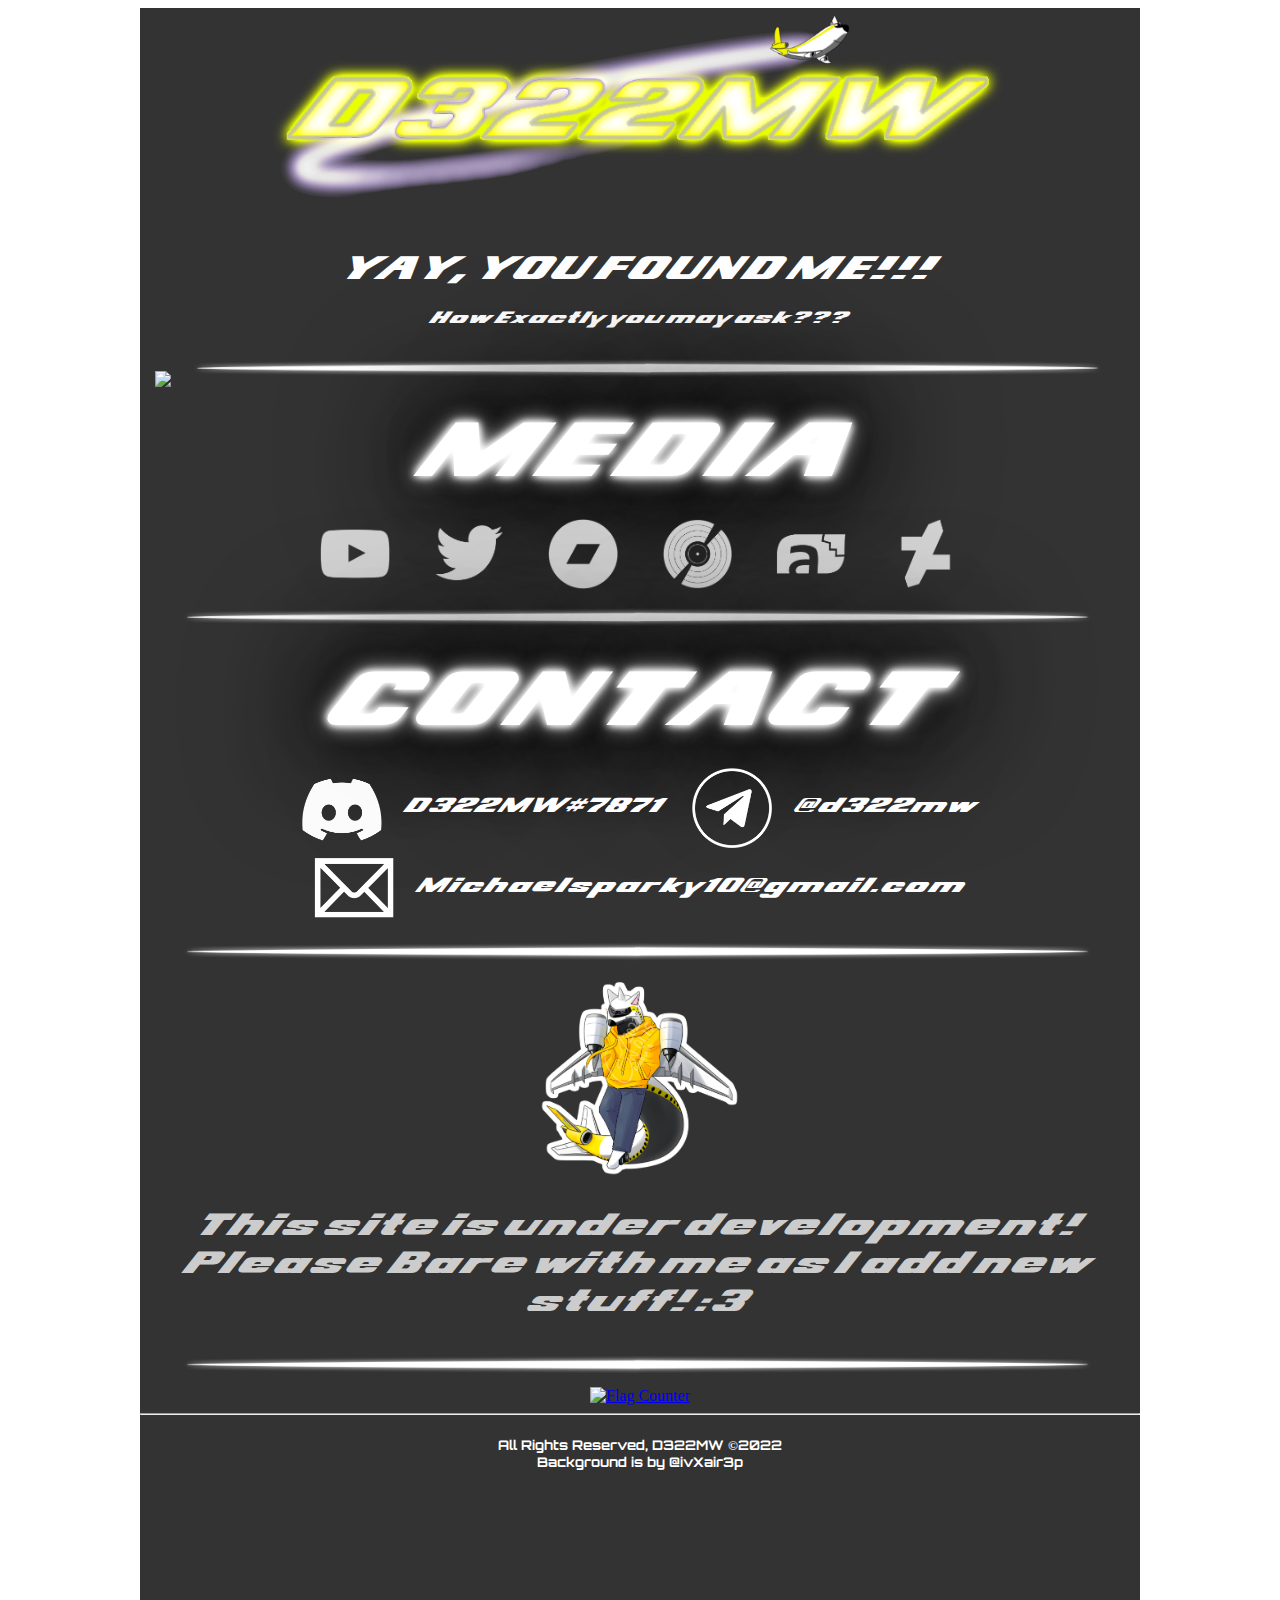
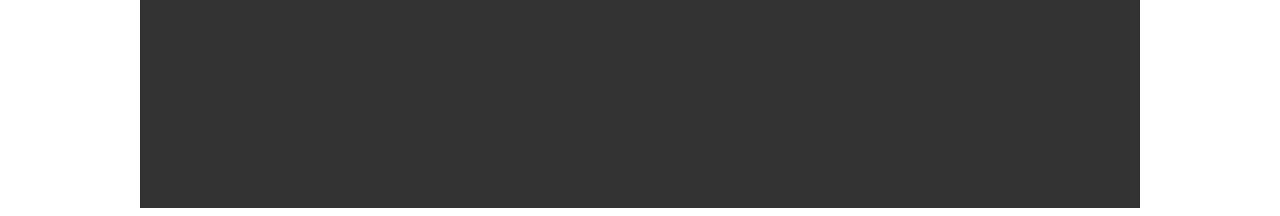
==== index.html @ b314c4c4 "Update index.html" ====
<!DOCTYPE HTML>
<html>
    <head>
        <meta charset="utf-8">
        <title>D322MW</title>
        <link rel="stylesheet" href="htstyle.css">
        <link rel="shortcut icon" type="x-icon" href="../img/acidhead.png">
        <script async src="https://pagead2.googlesyndication.com/pagead/js/adsbygoogle.js?client=ca-pub-1814951788967293"
     crossorigin="anonymous"></script>
        <style>
        </style>
    </head>
            <body background="../img/bg11.png"></body>
    <body>
        <div style="width: 1000px; height: 1800px; text-align: center; margin: auto; background-color: #000000cc;">
            
                <tbody>
                    <tr>
                    <td>    
                    <a href="https://d322mw.org">
                    <img border="0" src="../img/logo1.png" alt="HOME" width="750">
                    </a>
                    </td>
                    </tr>
                </tbody>
                <h1><font color="white" style="font: size 50px; font-family:boeing;">YAY, YOU FOUND ME!!!</font></h1>
                <p><font color="white" style="font-family:boeing;">How Exactly you may ask???</font></p>
                <img src="../img/head07.GIF" style="width: 850px">
                <img src="../img/hrline12.png" style="width: 950px">
                    <h1 class="neontext"><font style="font-size:75px; font-family:boeing;">MEDIA</font></h1>
                    <!Media Links starts here>
                    <tbody><tr><td>
                        <a class="sociali" href="https://www.youtube.com/channel/UCWnMdKHGYJ9n7hQtK_QO6cg">
                        <img border="0" class="imgglow" src="../media/yt.png" alt="HOME" width="70">
                    </tbody></a></tr></td>
                    
                    <tbody><tr><td>
                        <a class="sociali" href="https://twitter.com/D322Mw">
                        <img border="0" class="imgglow" src="../media/tw.png" alt="HOME" width="70">
                    </tbody></a></tr></td>
                    <tbody><tr><td>
                        <a class="sociali" href="https://d322mwunited.bandcamp.com/">
                        <img border="0" class="imgglow" src="../media/bc.png" alt="HOME" width="70">
                    </tbody></a></tr></td>
                    <tbody><tr><td>
                        <a class="sociali" href="https://www.discogs.com/user/D322MW">
                        <img border="0" class="imgglow" src="../media/dis.png" alt="HOME" width="70">
                    </tbody></a></tr></td>
                    <tbody><tr><td>
                        <a class="sociali" href="https://www.furaffinity.net/user/d322mw/">
                        <img border="0" class="imgglow" src="../media/aff.png" alt="HOME" width="70">
                    </tbody></a></tr></td>
                    <tbody><tr><td>
                        <a class="sociali" href="https://www.deviantart.com/d-322mw">
                        <img border="0" class="imgglow" src="../media/dev.png" alt="HOME" width="70">
                    </tbody></a></tr></td>
            
                    <div>
                    <img src="../img/hrline12.png" style="width: 950px">
                    <h1 class="neontext"><font style="font-size:75px; font-family:boeing;">CONTACT</font></h1>
              
                    <img class="img1" src="../media/disc.png" width="80px" alt=""><span><font class="dis1" style="color:white; font-size:20px; font-family:boeing;">&emsp; D322MW#7871 &emsp;</font></span>
                        
                    <img class="img1" src="../media/teli.png" width="80px" alt=""><span><font class="dis1" style="color:white; font-size:20px; font-family:boeing;">&emsp; @d322mw</font></span>
                    <br>
                    <img class="img1" src="../media/email.png" width="80px" alt=""><span><font class="dis1" style="color:white; font-size:20px; font-family:boeing;">&emsp; Michaelsparky10@gmail.com</font></span>
                    <br>
                    <img src="../img/hrline12.png" style="width: 950px">
                    <img src="../img/acid10.png" width="200px">
                    <h1><font class="dis1" style="color:rgba(255, 255, 255, 0.76); font-size:30px; font-family:boeing;">This site is under development! <br> Please Bare with me as I add new stuff! :3</font></h1>
                    <img src="../img/hrline12.png" style="width: 950px">
                    <a href="https://info.flagcounter.com/pZWv"><img src="https://s01.flagcounter.com/count2/pZWv/bg_FFFFFF/txt_000000/border_CCCCCC/columns_2/maxflags_50/viewers_0/labels_0/pageviews_0/flags_0/percent_0/" alt="Flag Counter" border="0"></a>
                        
            
               
                <hr><h5><font color="white" style="font: size 15px; font-family:orb;">All Rights Reserved, D322MW ©2022 <br> Background is by @ivXair3p</font></h5>

        </div>
    </body>
</html>
---- htstyle.css ----
@font-face {
    src: url(fonts/boeing-style.ttf);
    font-family: boeing;
}
@font-face {
    src: url(fonts/orbitron-VariableFontwght.ttf);
    font-family: orb;
}
.paragraph {
    font-size: 50px;
    line-height: 62px;
    font-family: boeing;
}
.paragraph {
    font-size: 50px;
    line-height: 62px;
    font-family: orb;
}
.neontext{
    color: #fff;
    text-shadow:
    0 0 7px #fff,
    0 0 10px #fff,
    0 0 21px #fff,
    0 0 42px #000000c2,
    0 0 82px #000000c2,
    0 0 92px #000000c2,
    0 0 102px #000000c2,
    0 0 151px #000000c2;
}

h1{
    text-align: center;
    font-weight: 100;
    animation: glow 0.5s easy-in-out infinite alternate-reverse;
}

@keyframes glow{
    10%{
        text-shadow:
        0 0 4px #fff,
        0 0 11px #fff,
        0 0 19px #fff,
        0 0 40px #ffffff,
        0 0 80px #000000c2,
        0 0 90px #000000c2,
        0 0 100px #000000c2,
        0 0 150px #000000c2;
    }
    0%{
        text-shadow:
        0 0 4px #fff,
        0 0 10px #fff,
        0 0 18px #fff,
        0 0 38px #000000c2,
        0 0 73px #000000c2,
        0 0 80px #000000c2,
        0 0 94px #000000c2,
        0 0 140px #000000c2;
    }
}
.sociali {
    text-decoration: none;
    margin: 0 20px;
}

.img1{
    vertical-align: middle; 
}
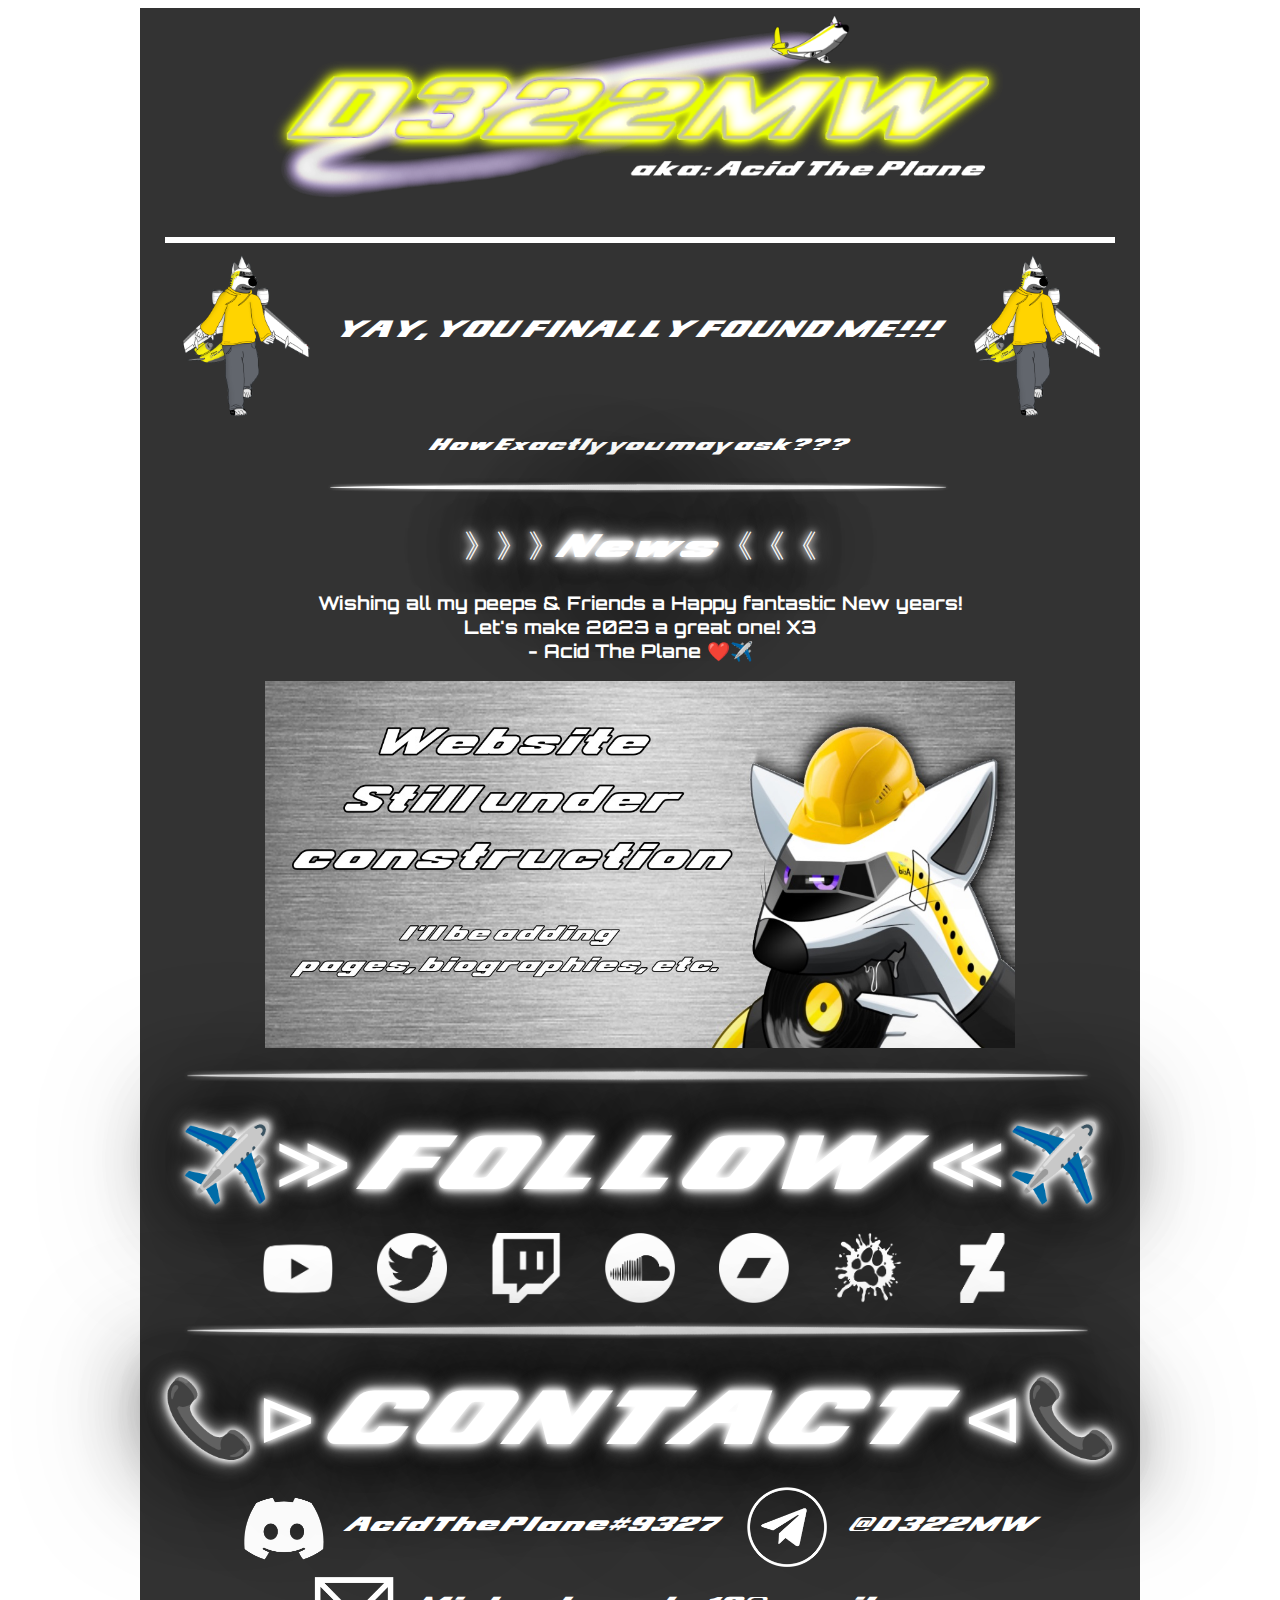
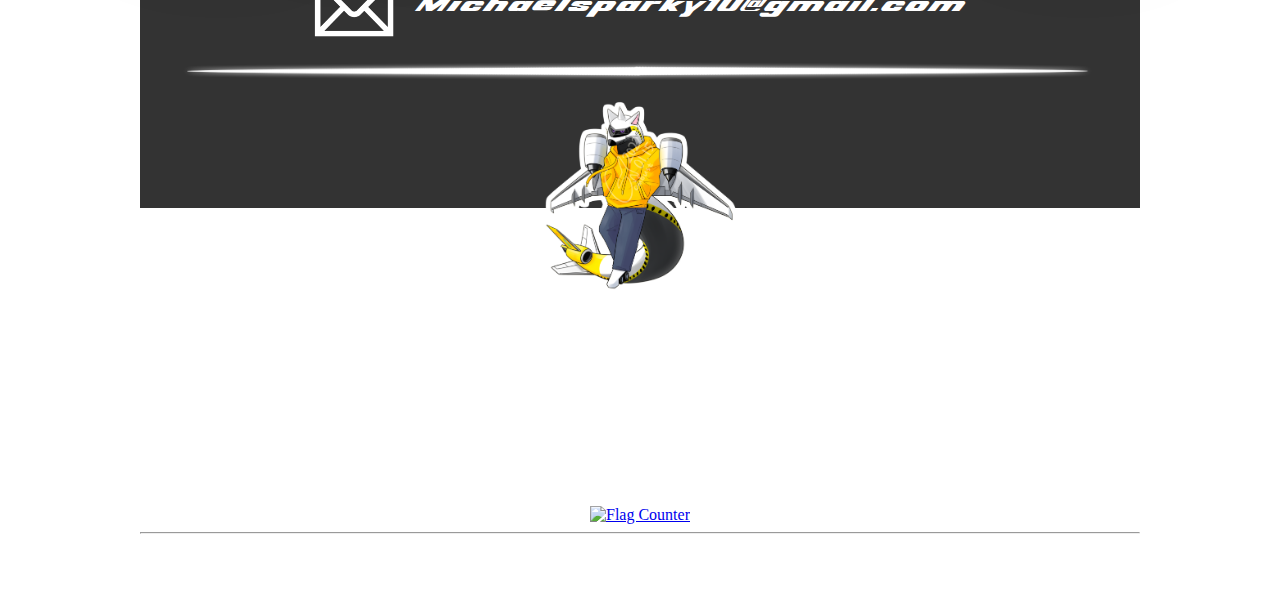
==== commit 0a77329a: "2023 Website Update" ====
--- a/index.html
+++ b/index.html
@@ -18,50 +18,58 @@
                     <tr>
                     <td>    
                     <a href="https://d322mw.org">
-                    <img border="0" src="../img/logo1.png" alt="HOME" width="750">
+                    <img border="0" src="../img/logo2.png" alt="HOME" width="750">
                     </a>
                     </td>
                     </tr>
                 </tbody>
-                <h1><font color="white" style="font: size 50px; font-family:boeing;">YAY, YOU FOUND ME!!!</font></h1>
+                <img src="../img/hrline13.png" style="width: 950px">
+                <img class="img1" src="../img/silly.png" width="130px" alt=""><span><font class="dis1" style="color:white; font-size:23px; font-family:boeing;">&emsp; YAY, YOU FINALLY FOUND ME!!! &emsp;</font></span><img class="img1" src="../img/silly.png" width="130px" alt="">
                 <p><font color="white" style="font-family:boeing;">How Exactly you may ask???</font></p>
-                <img src="../img/head07.GIF" style="width: 850px">
+                <img src="../img/hrline12.png" style="width: 650px">
+                <h1 class="neontext"><font color="white" style="font: size 90px; font-family:boeing;">》》》News《《《</font></h1>
+                <h3><font color="white" style="font: size 50px; font-family:orb;">Wishing all my peeps & Friends a Happy fantastic New years! <br> Let's make 2023 a great one! X3 <br> - Acid The Plane ❤️️✈️</font></h3>
+                <img src="../img/construction.jpeg" style="width: 750px">
                 <img src="../img/hrline12.png" style="width: 950px">
-                    <h1 class="neontext"><font style="font-size:75px; font-family:boeing;">MEDIA</font></h1>
+                    <h1 class="neontext"><font style="font-size:75px; font-family:boeing;">✈️≫ FOLLOW ≪✈️</font></h1>
                     <!Media Links starts here>
                     <tbody><tr><td>
                         <a class="sociali" href="https://www.youtube.com/channel/UCWnMdKHGYJ9n7hQtK_QO6cg">
-                        <img border="0" class="imgglow" src="../media/yt.png" alt="HOME" width="70">
+                        <img border="0" class="imgglow" src="../media/yt1.png" alt="HOME" width="70">
                     </tbody></a></tr></td>
                     
                     <tbody><tr><td>
                         <a class="sociali" href="https://twitter.com/D322Mw">
-                        <img border="0" class="imgglow" src="../media/tw.png" alt="HOME" width="70">
+                        <img border="0" class="imgglow" src="../media/tw1.png" alt="HOME" width="70">
+                    </tbody></a></tr></td>
+                    <tbody><tr><td>
+                        <a class="sociali" href="https://www.twitch.tv/acidtheplane">
+                        <img border="0" class="imgglow" src="../media/bc1.png" alt="HOME" width="70">
+                    </tbody></a></tr></td>
+                    <tbody><tr><td>
+                        <a class="sociali" href="https://soundcloud.com/d-322-mw">
+                        <img border="0" class="imgglow" src="../media/sound.png" alt="HOME" width="70">
                     </tbody></a></tr></td>
                     <tbody><tr><td>
                         <a class="sociali" href="https://d322mwunited.bandcamp.com/">
-                        <img border="0" class="imgglow" src="../media/bc.png" alt="HOME" width="70">
-                    </tbody></a></tr></td>
-                    <tbody><tr><td>
-                        <a class="sociali" href="https://www.discogs.com/user/D322MW">
-                        <img border="0" class="imgglow" src="../media/dis.png" alt="HOME" width="70">
+                        <img border="0" class="imgglow" src="../media/bac1.png" alt="HOME" width="70">
                     </tbody></a></tr></td>
                     <tbody><tr><td>
                         <a class="sociali" href="https://www.furaffinity.net/user/d322mw/">
-                        <img border="0" class="imgglow" src="../media/aff.png" alt="HOME" width="70">
+                        <img border="0" class="imgglow" src="../media/aff1.png" alt="HOME" width="70">
                     </tbody></a></tr></td>
                     <tbody><tr><td>
                         <a class="sociali" href="https://www.deviantart.com/d-322mw">
-                        <img border="0" class="imgglow" src="../media/dev.png" alt="HOME" width="70">
+                        <img border="0" class="imgglow" src="../media/dev1.png" alt="HOME" width="70">
                     </tbody></a></tr></td>
             
                     <div>
                     <img src="../img/hrline12.png" style="width: 950px">
-                    <h1 class="neontext"><font style="font-size:75px; font-family:boeing;">CONTACT</font></h1>
+                    <h1 class="neontext"><font style="font-size:75px; font-family:boeing;">📞⊳ CONTACT ⊲📞</font></h1>
               
-                    <img class="img1" src="../media/disc.png" width="80px" alt=""><span><font class="dis1" style="color:white; font-size:20px; font-family:boeing;">&emsp; D322MW#7871 &emsp;</font></span>
+                    <img class="img1" src="../media/disc.png" width="80px" alt=""><span><font class="dis1" style="color:white; font-size:20px; font-family:boeing;">&emsp; AcidThePlane#9327 &emsp;</font></span>
                         
-                    <img class="img1" src="../media/teli.png" width="80px" alt=""><span><font class="dis1" style="color:white; font-size:20px; font-family:boeing;">&emsp; @d322mw</font></span>
+                    <img class="img1" src="../media/teli.png" width="80px" alt=""><span><font class="dis1" style="color:white; font-size:20px; font-family:boeing;">&emsp; @D322MW</font></span>
                     <br>
                     <img class="img1" src="../media/email.png" width="80px" alt=""><span><font class="dis1" style="color:white; font-size:20px; font-family:boeing;">&emsp; Michaelsparky10@gmail.com</font></span>
                     <br>
@@ -73,7 +81,7 @@
                         
             
                
-                <hr><h5><font color="white" style="font: size 15px; font-family:orb;">All Rights Reserved, D322MW ©2022 <br> Background is by @ivXair3p</font></h5>
+                <hr><h5><font color="white" style="font: size 15px; font-family:orb;">All Rights Reserved, D322MW ©2022 - 2023 <br> Background is by @ivXair3p</font></h5>
 
         </div>
     </body>
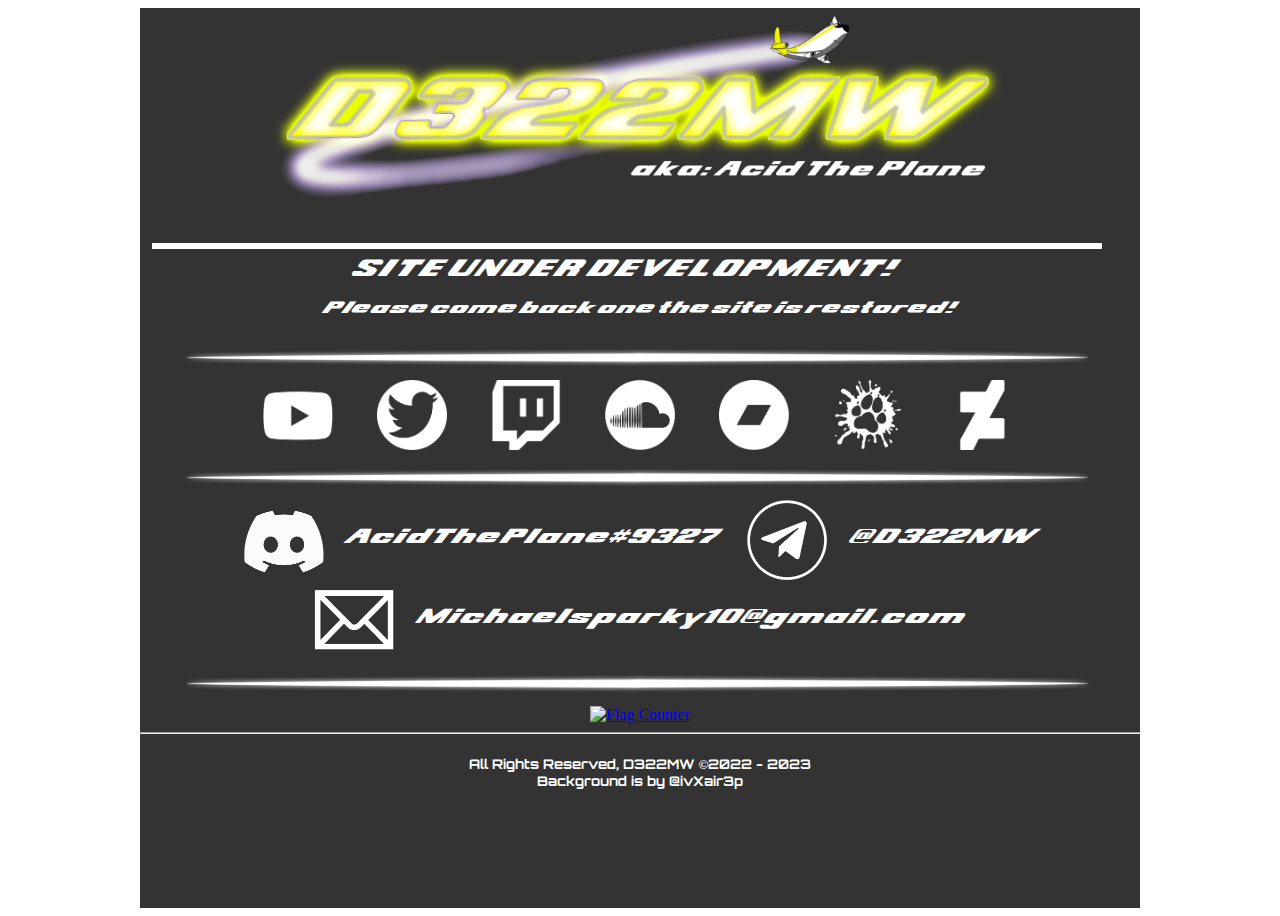
==== commit 92d75814: "Website Update 4/20/23" ====
--- a/index.html
+++ b/index.html
@@ -10,9 +10,9 @@
         <style>
         </style>
     </head>
-            <body background="../img/bg11.png"></body>
+            <body background="../img/Ir4.gif"></body>
     <body>
-        <div style="width: 1000px; height: 1800px; text-align: center; margin: auto; background-color: #000000cc;">
+        <div style="width: 1000px; height: 900px; text-align: center; margin: auto; background-color: #000000cc;">
             
                 <tbody>
                     <tr>
@@ -24,14 +24,9 @@
                     </tr>
                 </tbody>
                 <img src="../img/hrline13.png" style="width: 950px">
-                <img class="img1" src="../img/silly.png" width="130px" alt=""><span><font class="dis1" style="color:white; font-size:23px; font-family:boeing;">&emsp; YAY, YOU FINALLY FOUND ME!!! &emsp;</font></span><img class="img1" src="../img/silly.png" width="130px" alt="">
-                <p><font color="white" style="font-family:boeing;">How Exactly you may ask???</font></p>
-                <img src="../img/hrline12.png" style="width: 650px">
-                <h1 class="neontext"><font color="white" style="font: size 90px; font-family:boeing;">》》》News《《《</font></h1>
-                <h3><font color="white" style="font: size 50px; font-family:orb;">Wishing all my peeps & Friends a Happy fantastic New years! <br> Let's make 2023 a great one! X3 <br> - Acid The Plane ❤️️✈️</font></h3>
-                <img src="../img/construction.jpeg" style="width: 750px">
+                <img class="img1" src="../img/const.gif" width="130px" alt=""><span><font class="dis1" style="color:white; font-size:23px; font-family:boeing;">&emsp; SITE UNDER DEVELOPMENT! &emsp;</font></span><img class="img1" src="../img/const.gif" width="130px" alt="">
+                <p><font color="white" style="font-family:boeing;">Please come back one the site is restored!</font></p>
                 <img src="../img/hrline12.png" style="width: 950px">
-                    <h1 class="neontext"><font style="font-size:75px; font-family:boeing;">✈️≫ FOLLOW ≪✈️</font></h1>
                     <!Media Links starts here>
                     <tbody><tr><td>
                         <a class="sociali" href="https://www.youtube.com/channel/UCWnMdKHGYJ9n7hQtK_QO6cg">
@@ -65,7 +60,6 @@
             
                     <div>
                     <img src="../img/hrline12.png" style="width: 950px">
-                    <h1 class="neontext"><font style="font-size:75px; font-family:boeing;">📞⊳ CONTACT ⊲📞</font></h1>
               
                     <img class="img1" src="../media/disc.png" width="80px" alt=""><span><font class="dis1" style="color:white; font-size:20px; font-family:boeing;">&emsp; AcidThePlane#9327 &emsp;</font></span>
                         
@@ -73,9 +67,6 @@
                     <br>
                     <img class="img1" src="../media/email.png" width="80px" alt=""><span><font class="dis1" style="color:white; font-size:20px; font-family:boeing;">&emsp; Michaelsparky10@gmail.com</font></span>
                     <br>
-                    <img src="../img/hrline12.png" style="width: 950px">
-                    <img src="../img/acid10.png" width="200px">
-                    <h1><font class="dis1" style="color:rgba(255, 255, 255, 0.76); font-size:30px; font-family:boeing;">This site is under development! <br> Please Bare with me as I add new stuff! :3</font></h1>
                     <img src="../img/hrline12.png" style="width: 950px">
                     <a href="https://info.flagcounter.com/pZWv"><img src="https://s01.flagcounter.com/count2/pZWv/bg_FFFFFF/txt_000000/border_CCCCCC/columns_2/maxflags_50/viewers_0/labels_0/pageviews_0/flags_0/percent_0/" alt="Flag Counter" border="0"></a>
                         
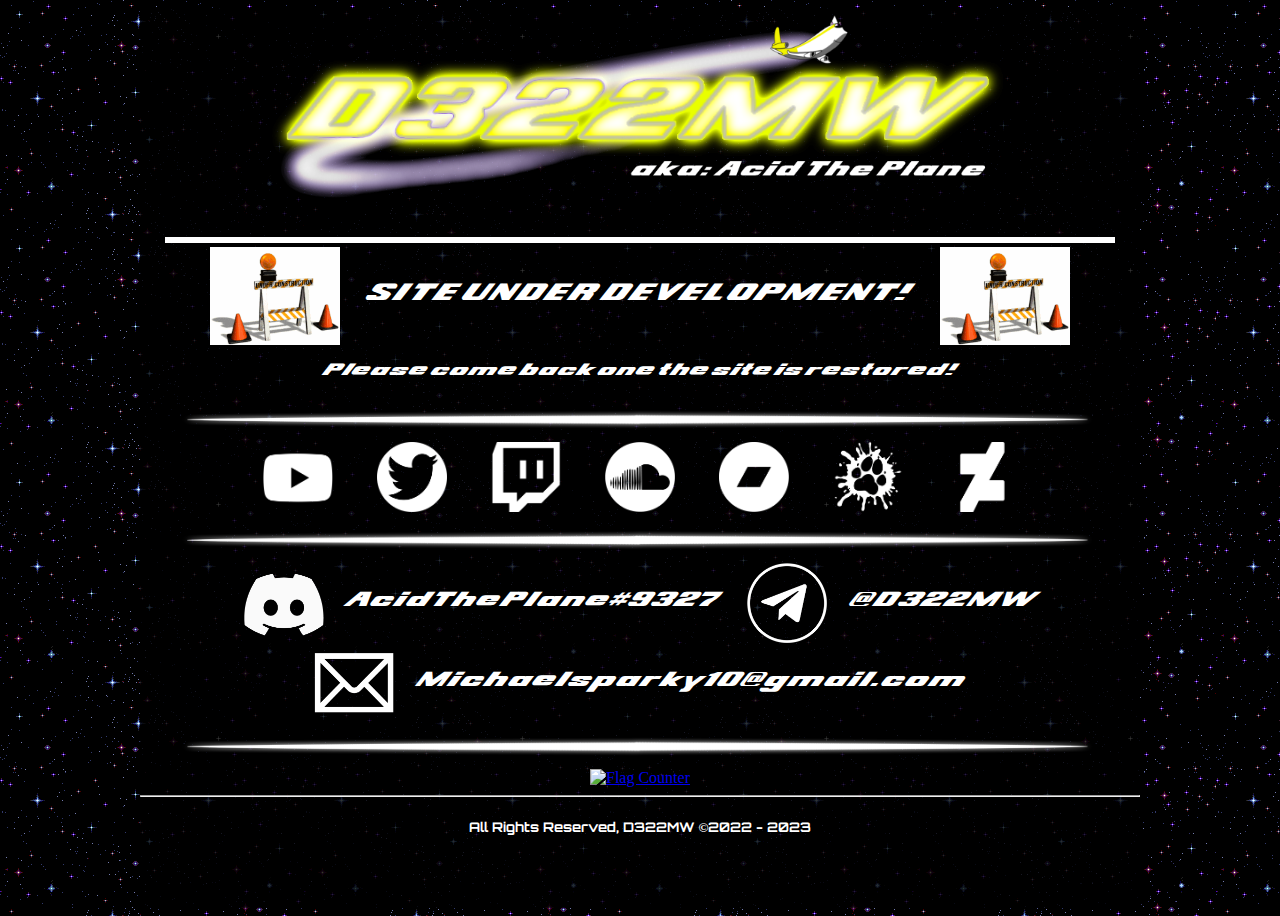
==== commit b1b621d3: "Website Update 4/20/2023" ====
--- a/index.html
+++ b/index.html
@@ -72,7 +72,7 @@
                         
             
                
-                <hr><h5><font color="white" style="font: size 15px; font-family:orb;">All Rights Reserved, D322MW ©2022 - 2023 <br> Background is by @ivXair3p</font></h5>
+                <hr><h5><font color="white" style="font: size 15px; font-family:orb;">All Rights Reserved, D322MW ©2022 - 2023</font></h5>
 
         </div>
     </body>
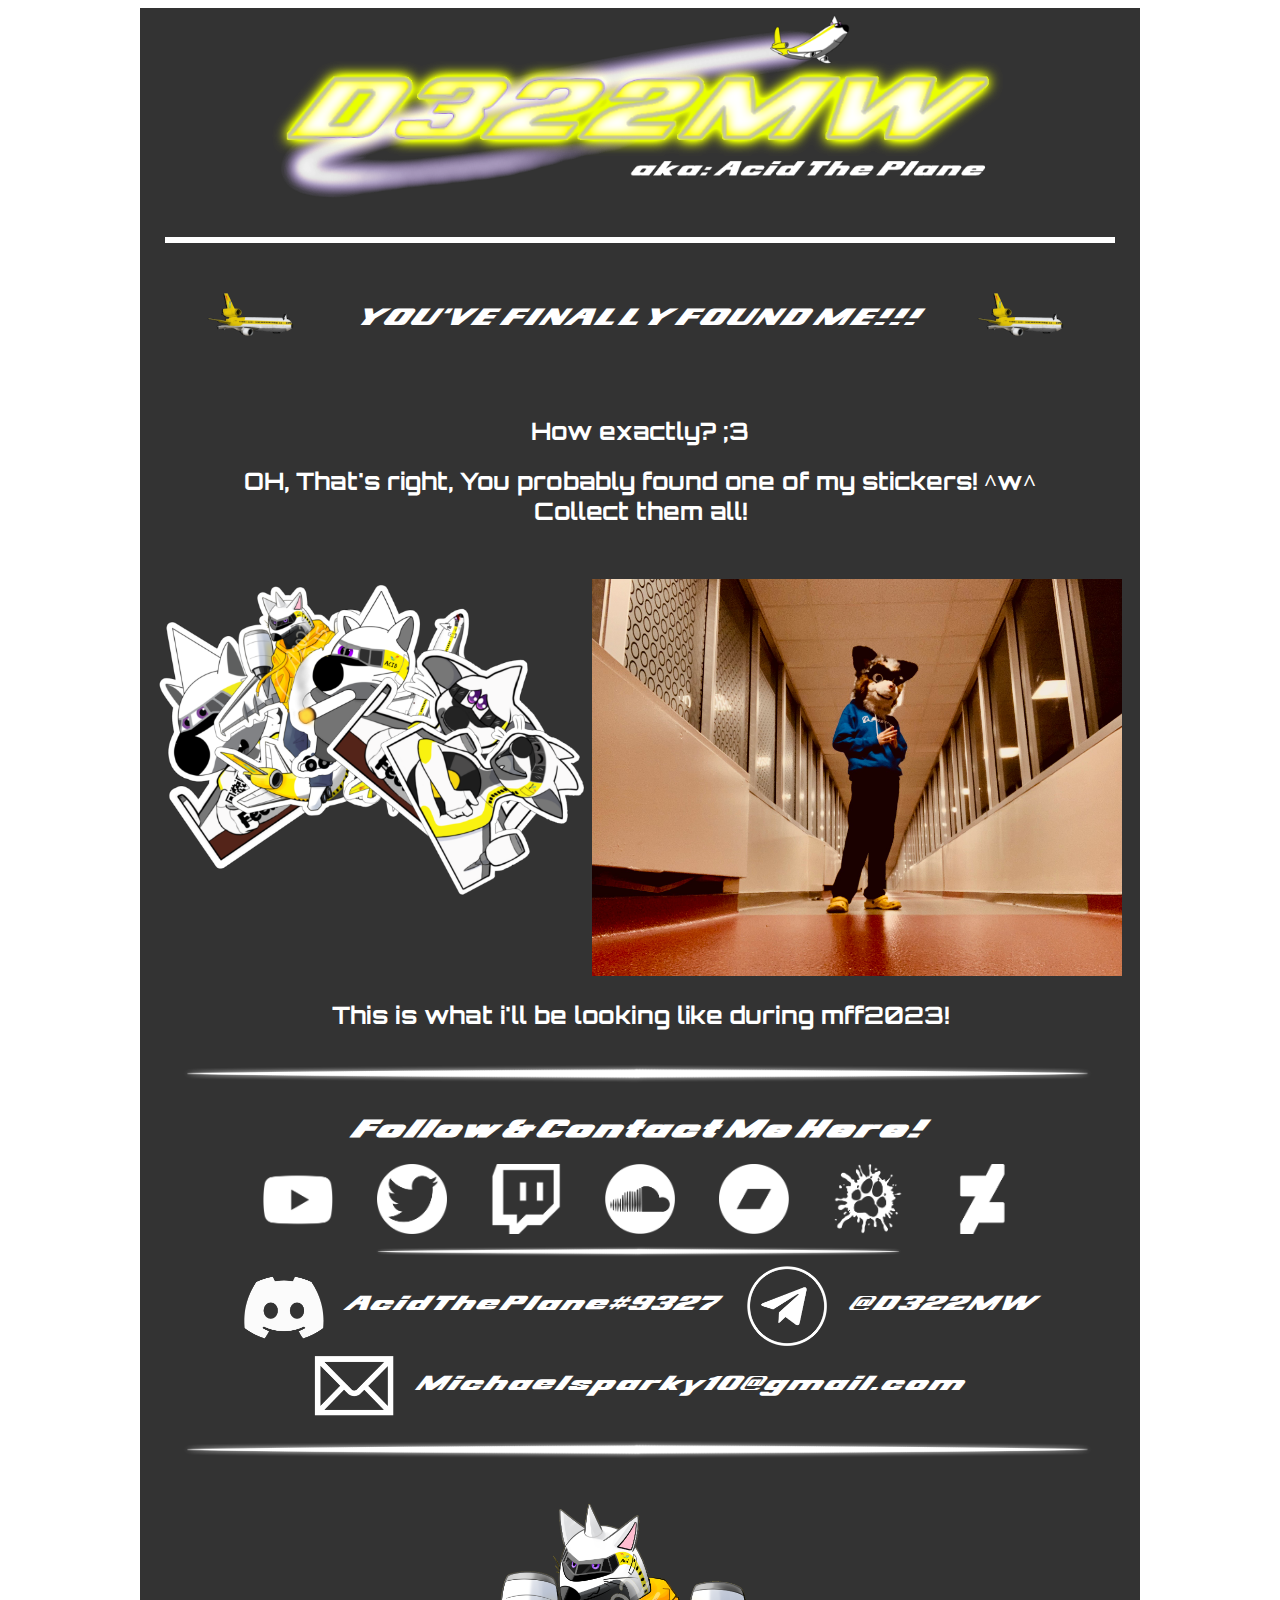
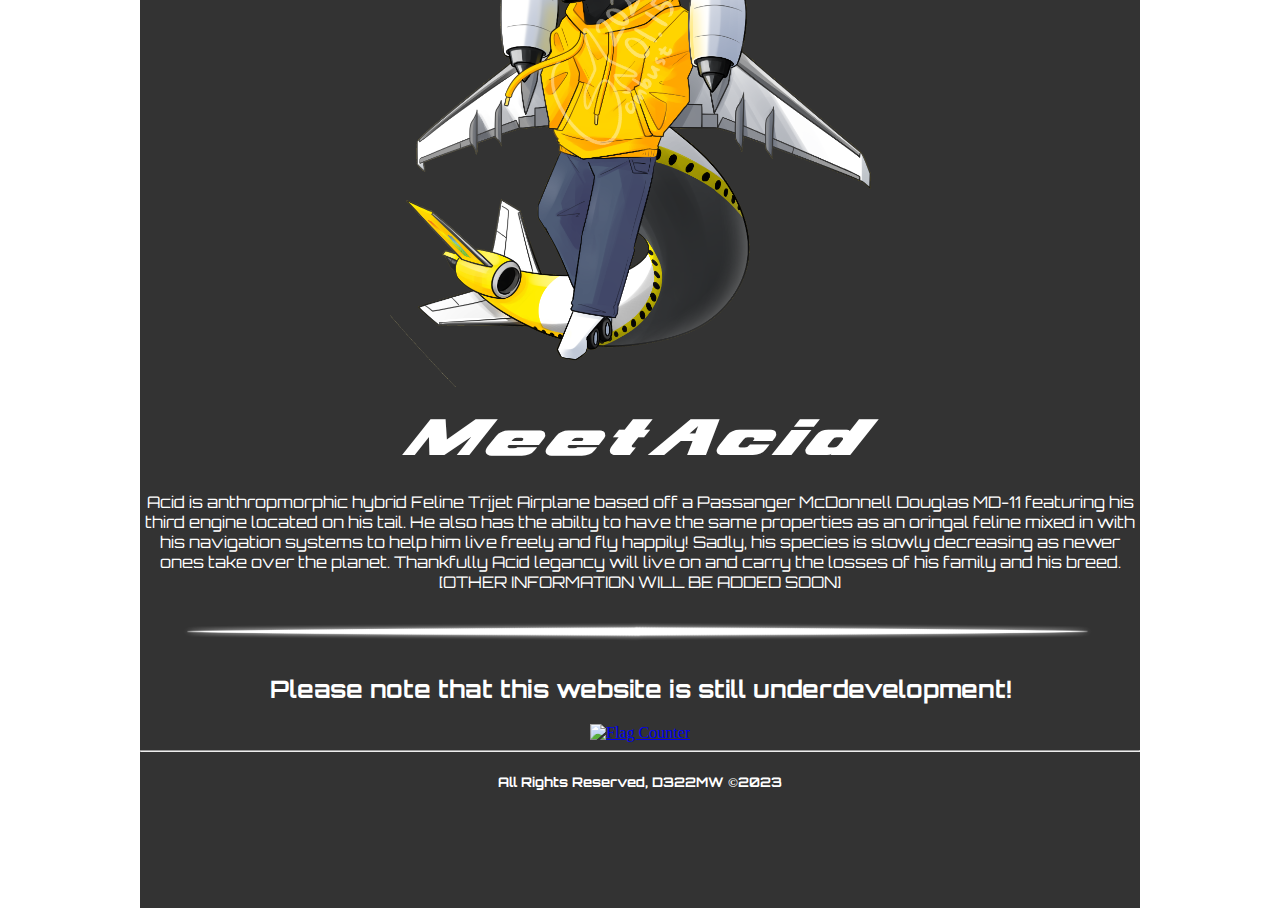
==== commit 1d202d1b: "Update 11282023" ====
--- a/index.html
+++ b/index.html
@@ -8,11 +8,15 @@
         <script async src="https://pagead2.googlesyndication.com/pagead/js/adsbygoogle.js?client=ca-pub-1814951788967293"
      crossorigin="anonymous"></script>
         <style>
+            body{
+                background-image: url(../img/clouds.gif);
+                background-size: cover;
+            }
         </style>
     </head>
-            <body background="../img/Ir4.gif"></body>
+    
     <body>
-        <div style="width: 1000px; height: 900px; text-align: center; margin: auto; background-color: #000000cc;">
+        <div style="width: 1000px; height: 2500px; text-align: center; margin: auto; background-color: #000000cc;">
             
                 <tbody>
                     <tr>
@@ -24,9 +28,16 @@
                     </tr>
                 </tbody>
                 <img src="../img/hrline13.png" style="width: 950px">
-                <img class="img1" src="../img/const.gif" width="130px" alt=""><span><font class="dis1" style="color:white; font-size:23px; font-family:boeing;">&emsp; SITE UNDER DEVELOPMENT! &emsp;</font></span><img class="img1" src="../img/const.gif" width="130px" alt="">
-                <p><font color="white" style="font-family:boeing;">Please come back one the site is restored!</font></p>
+                <img class="img1" src="../img/plaehspin.gif" width="150px" alt=""><span><font class="dis1" style="color:white; font-size:23px; font-family:boeing;">&emsp; YOU'VE FINALLY FOUND ME!!! &emsp;</font></span><img class="img1" src="../img/plaehspin.gif" width="150px" alt="">
+                <h2><font color="white" style="font-family:orb;">How exactly? ;3</font></h2>  
+                <h2><font color="white" style="font-family:orb;">OH, That's  right,  You  probably  found  one  of  my  stickers! ^w^ <br> Collect them all!</font></h2>
+                <img border="0" src="../img/stickers!.png" width="430px" alt=""> 
+                <img border="0" src="../img/mebeforemff23.JPEG" width="530px" alt=""> 
+                <h2><font color="white" style="font-family:orb;">This is what i'll be looking like during mff2023!</font></h2>
+
+
                 <img src="../img/hrline12.png" style="width: 950px">
+                <h2><font color="white" style="font-family:boeing;">Follow & Contact Me Here!</font></h2>
                     <!Media Links starts here>
                     <tbody><tr><td>
                         <a class="sociali" href="https://www.youtube.com/channel/UCWnMdKHGYJ9n7hQtK_QO6cg">
@@ -59,7 +70,8 @@
                     </tbody></a></tr></td>
             
                     <div>
-                    <img src="../img/hrline12.png" style="width: 950px">
+                    <img src="../img/hrline12.png" style="width: 550px">
+                    </div>
               
                     <img class="img1" src="../media/disc.png" width="80px" alt=""><span><font class="dis1" style="color:white; font-size:20px; font-family:boeing;">&emsp; AcidThePlane#9327 &emsp;</font></span>
                         
@@ -67,12 +79,30 @@
                     <br>
                     <img class="img1" src="../media/email.png" width="80px" alt=""><span><font class="dis1" style="color:white; font-size:20px; font-family:boeing;">&emsp; Michaelsparky10@gmail.com</font></span>
                     <br>
+                    <div>
                     <img src="../img/hrline12.png" style="width: 950px">
+                    </div>
+                    
+                    <img class="img_dig1" src="../img/acid11.png" style="width: 500px" float="right">
+                    <h1><font color="white" style="font-family:boeing; font-size:50px;">Meet  Acid</font></h1>
+                    <p><font color="white" style="font-family:orb;">
+                    
+                        Acid is anthropmorphic hybrid Feline Trijet Airplane based off a Passanger McDonnell Douglas MD-11 featuring his third engine located on his tail.
+                        He also has the abilty to have the same properties as an oringal feline mixed in with his navigation systems to help him live freely and fly happily! 
+                        Sadly, his species is slowly decreasing as newer ones take over the planet. Thankfully Acid legancy will live on and carry the losses of his family and his breed.
+                        <br>
+                        [OTHER INFORMATION WILL BE ADDED SOON]
+                    </font></p>
+                    
+                    <div>
+                        <img src="../img/hrline12.png" style="width: 950px">
+                    </div>
+                    <h2><font color="white" style="font-family:orb;">Please note that this website is still underdevelopment!</font></h2>
                     <a href="https://info.flagcounter.com/pZWv"><img src="https://s01.flagcounter.com/count2/pZWv/bg_FFFFFF/txt_000000/border_CCCCCC/columns_2/maxflags_50/viewers_0/labels_0/pageviews_0/flags_0/percent_0/" alt="Flag Counter" border="0"></a>
-                        
+                    
             
                
-                <hr><h5><font color="white" style="font: size 15px; font-family:orb;">All Rights Reserved, D322MW ©2022 - 2023</font></h5>
+                <hr><h5><font color="white" style="font: size 15px; font-family:orb;">All Rights Reserved, D322MW ©2023</font></h5>
 
         </div>
     </body>
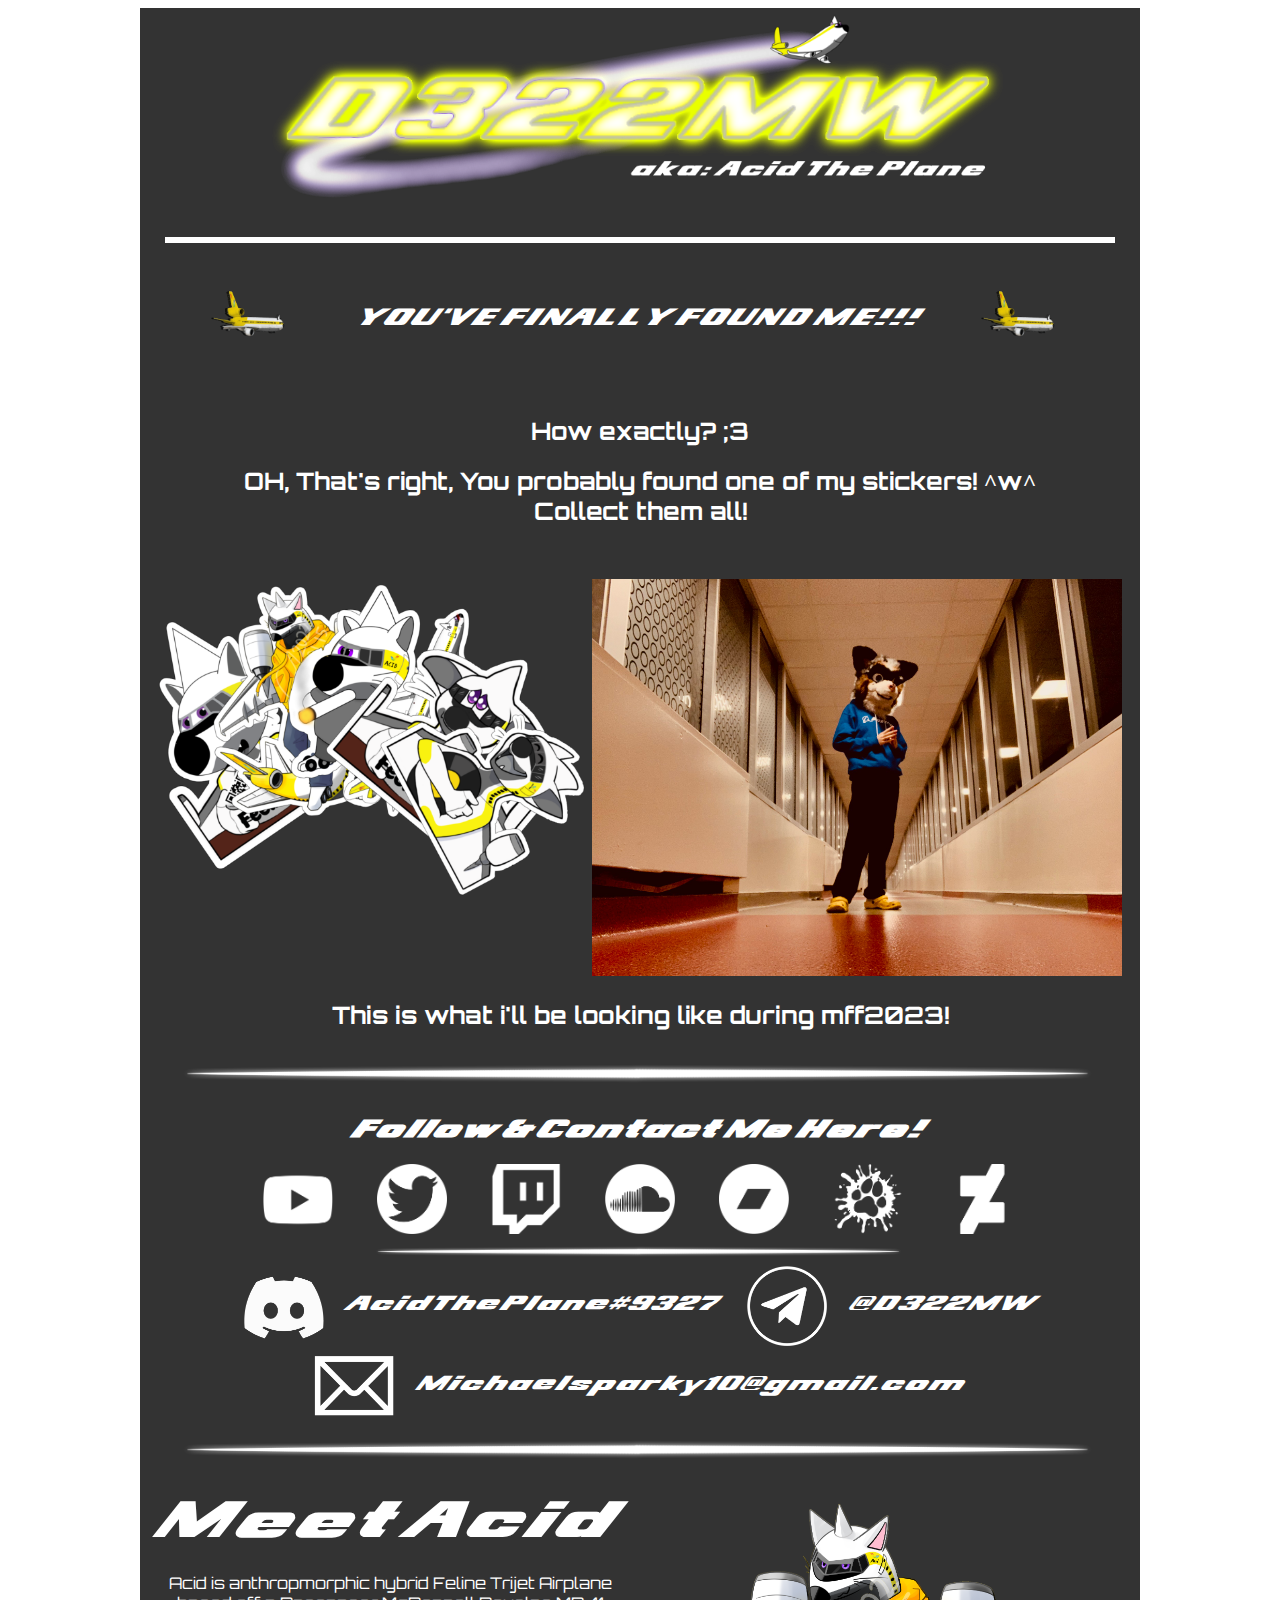
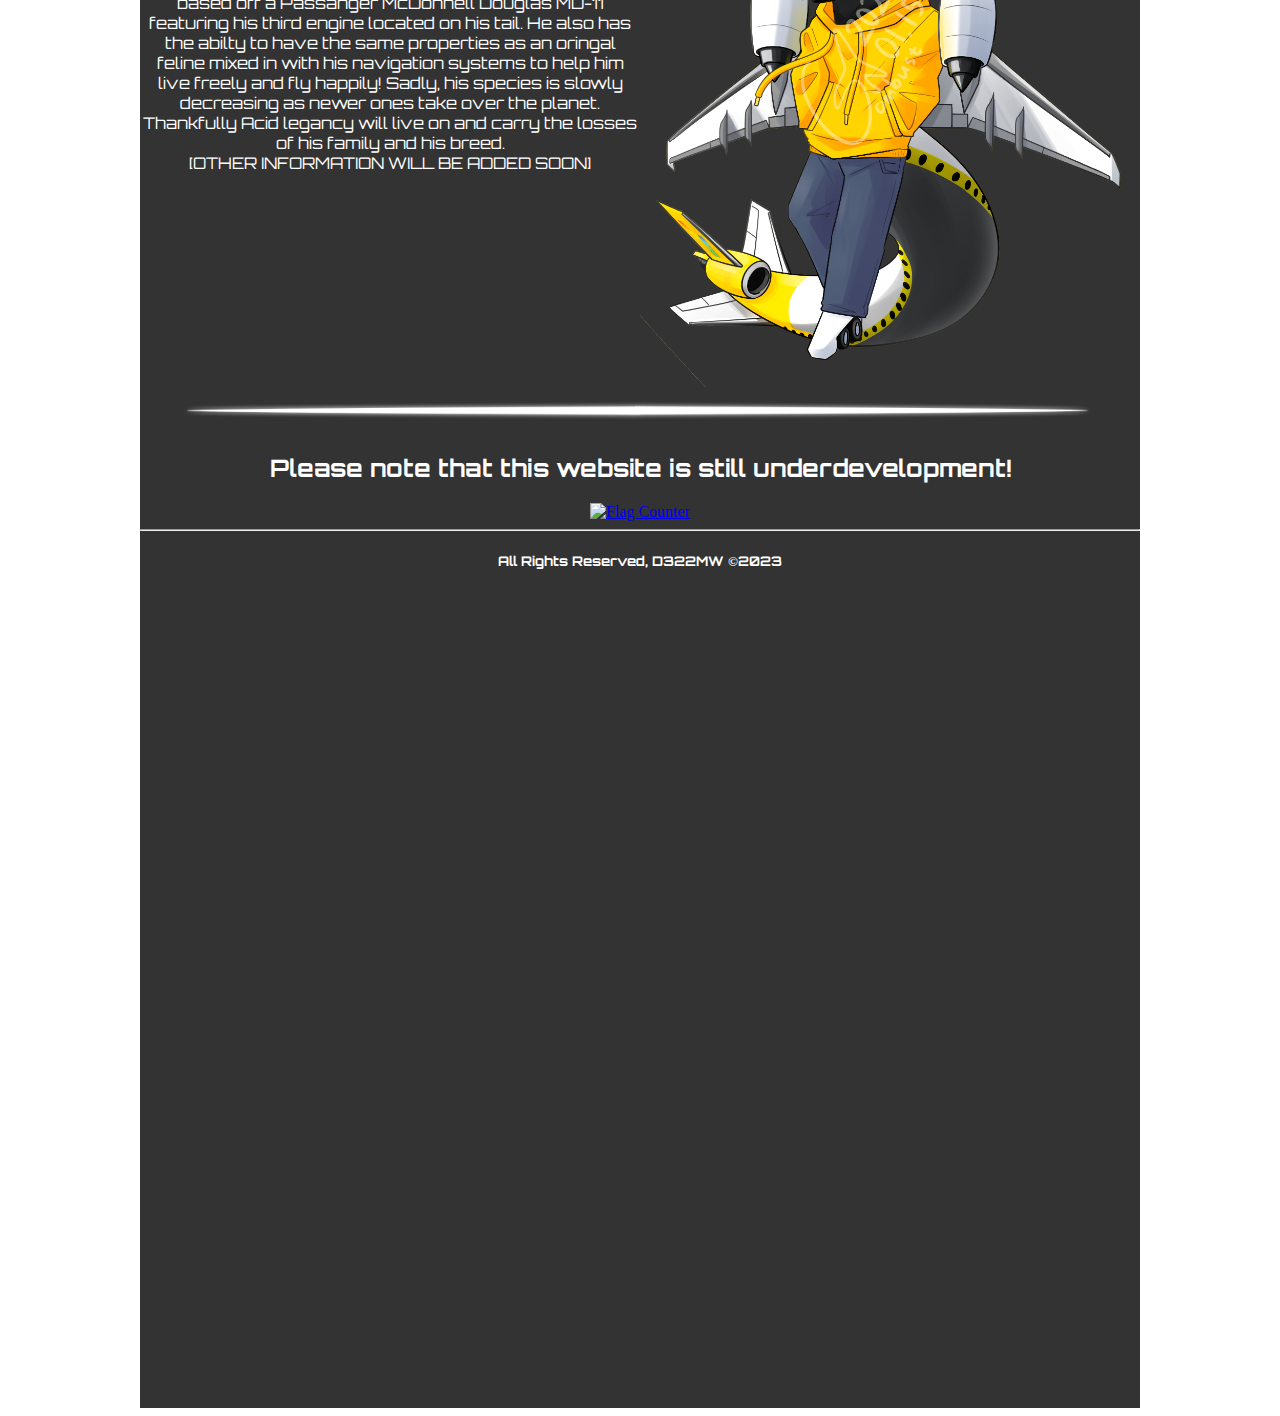
==== commit d69f023f: "background fix 11182023 (1)" ====
--- a/index.html
+++ b/index.html
@@ -16,7 +16,7 @@
     </head>
     
     <body>
-        <div style="width: 1000px; height: 2500px; text-align: center; margin: auto; background-color: #000000cc;">
+        <div style="width: 1000px; height: 3000px; text-align: center; margin: auto; background-color: #000000cc;">
             
                 <tbody>
                     <tr>
--- a/htstyle.css
+++ b/htstyle.css
@@ -1,9 +1,9 @@
 @font-face {
-    src: url(fonts/boeing-style.ttf);
+    src: url(../fonts/boeing-style.ttf);
     font-family: boeing;
 }
 @font-face {
-    src: url(fonts/orbitron-VariableFontwght.ttf);
+    src: url(../fonts/orbitron-VariableFontwght.ttf);
     font-family: orb;
 }
 .paragraph {
@@ -67,4 +67,14 @@
 .img1{
     vertical-align: middle; 
 }
+.img_dig1{
 
+    float: right;
+
+
+}
+
+.img1{
+    vertical-align: middle; 
+}
+
